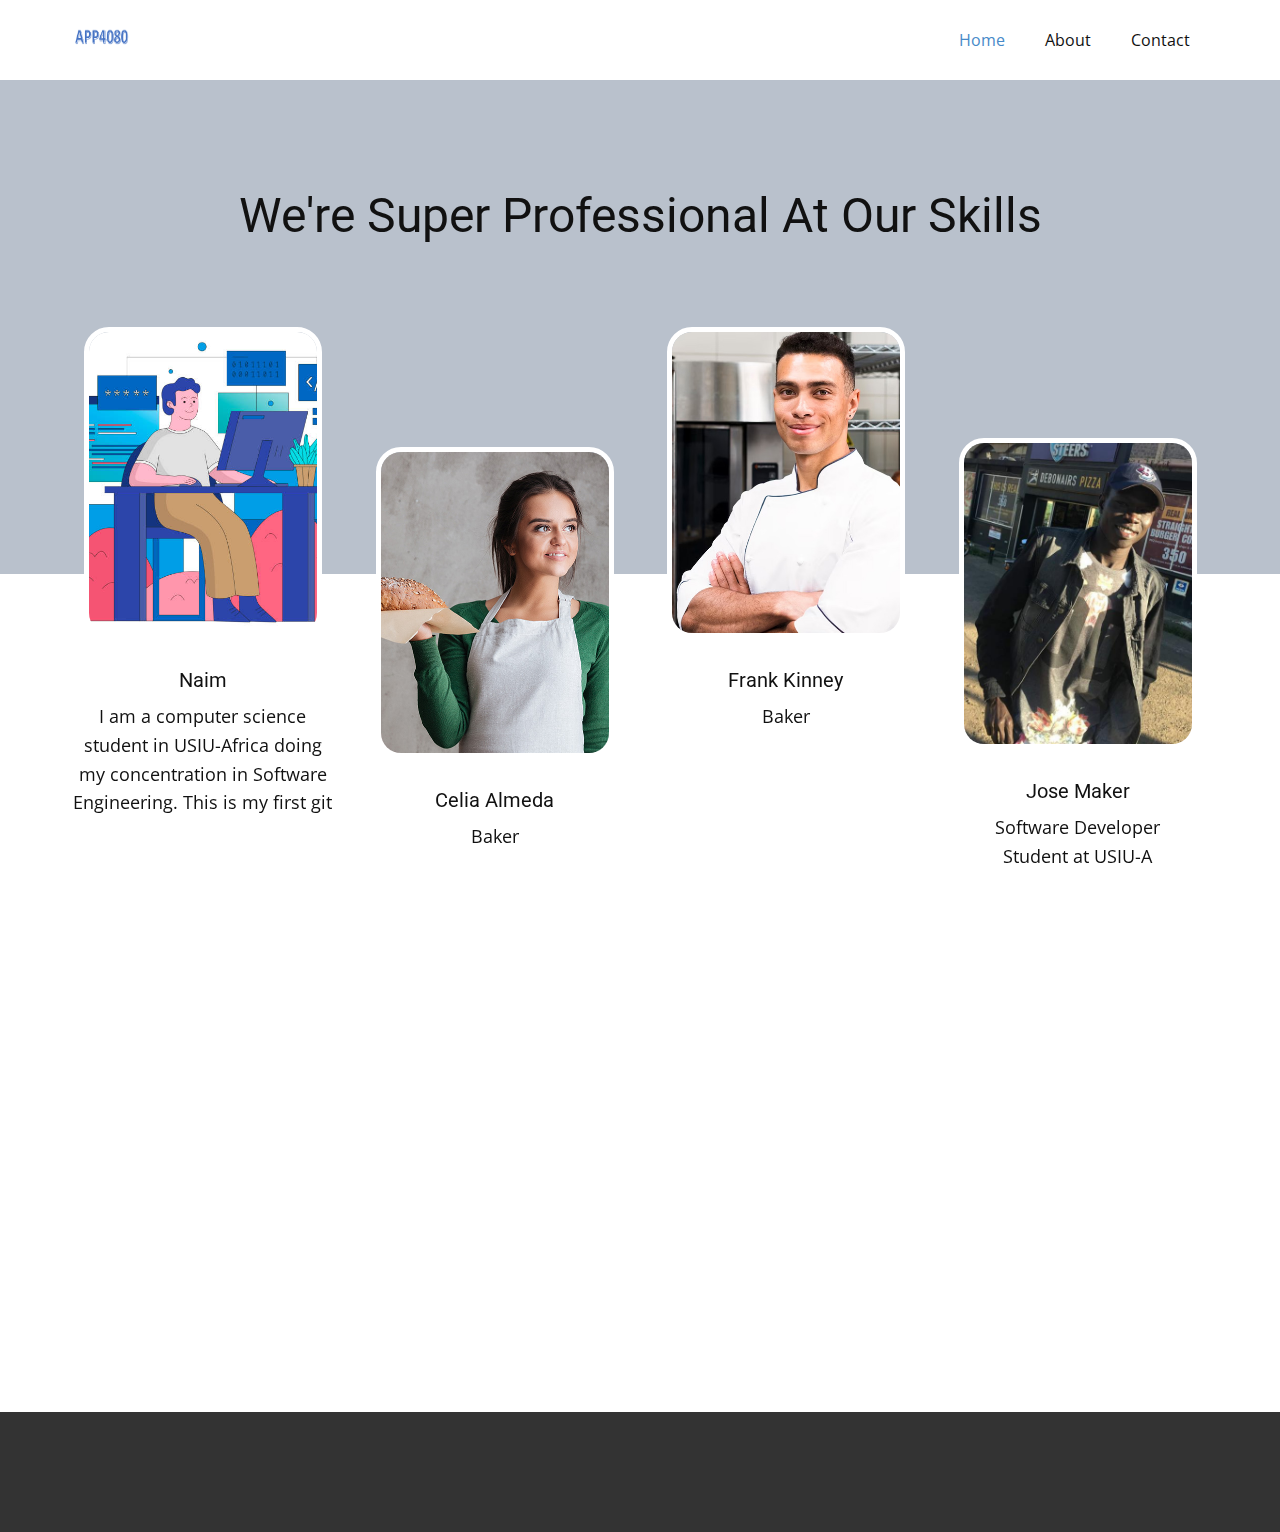
==== index.html @ c2a105d8 "Merge https://github.com/nsa1im/The_Acers" ====
<!DOCTYPE html>
<html style="font-size: 16px;" lang="en"><head>
    <meta name="viewport" content="width=device-width, initial-scale=1.0">
    <meta charset="utf-8">
    <meta name="keywords" content="​We&amp;apos;re Super Professional At Our Skills">
    <meta name="description" content="">
    <title>Home</title>
    <link rel="stylesheet" href="nicepage.css" media="screen">
<link rel="stylesheet" href="Home.css" media="screen">
    <script class="u-script" type="text/javascript" src="jquery.js" defer=""></script>
    <script class="u-script" type="text/javascript" src="nicepage.js" defer=""></script>
    <meta name="generator" content="Nicepage 5.10.10, nicepage.com">
    <link id="u-theme-google-font" rel="stylesheet" href="https://fonts.googleapis.com/css?family=Roboto:100,100i,300,300i,400,400i,500,500i,700,700i,900,900i|Open+Sans:300,300i,400,400i,500,500i,600,600i,700,700i,800,800i">
    
    
    
    <script type="application/ld+json">{
		"@context": "http://schema.org",
		"@type": "Organization",
		"name": "",
		"logo": "images/LOGO.png"
}</script>
    <meta name="theme-color" content="#478ac9">
    <meta property="og:title" content="Home">
    <meta property="og:type" content="website">
  <meta data-intl-tel-input-cdn-path="intlTelInput/"></head>
  <body data-home-page="Home.html" data-home-page-title="Home" class="u-body u-xl-mode" data-lang="en"><header class="u-clearfix u-header u-header" id="sec-7a18"><div class="u-clearfix u-sheet u-valign-middle u-sheet-1">
        <a href="https://nicepage.com" class="u-image u-logo u-image-1">
          <img src="images/LOGO.png" class="u-logo-image u-logo-image-1">
        </a>
        <nav class="u-menu u-menu-dropdown u-offcanvas u-menu-1">
          <div class="menu-collapse" style="font-size: 1rem; letter-spacing: 0px;">
            <a class="u-button-style u-custom-left-right-menu-spacing u-custom-padding-bottom u-custom-top-bottom-menu-spacing u-nav-link u-text-active-palette-1-base u-text-hover-palette-2-base" href="#">
              <svg class="u-svg-link" viewBox="0 0 24 24"><use xmlns:xlink="http://www.w3.org/1999/xlink" xlink:href="#menu-hamburger"></use></svg>
              <svg class="u-svg-content" version="1.1" id="menu-hamburger" viewBox="0 0 16 16" x="0px" y="0px" xmlns:xlink="http://www.w3.org/1999/xlink" xmlns="http://www.w3.org/2000/svg"><g><rect y="1" width="16" height="2"></rect><rect y="7" width="16" height="2"></rect><rect y="13" width="16" height="2"></rect>
</g></svg>
            </a>
          </div>
          <div class="u-nav-container">
            <ul class="u-nav u-unstyled u-nav-1"><li class="u-nav-item"><a class="u-button-style u-nav-link u-text-active-palette-1-base u-text-hover-palette-2-base" href="Home.html" style="padding: 10px 20px;">Home</a>
</li><li class="u-nav-item"><a class="u-button-style u-nav-link u-text-active-palette-1-base u-text-hover-palette-2-base" href="About.html" style="padding: 10px 20px;">About</a>
</li><li class="u-nav-item"><a class="u-button-style u-nav-link u-text-active-palette-1-base u-text-hover-palette-2-base" href="Contact.html" style="padding: 10px 20px;">Contact</a>
</li></ul>
          </div>
          <div class="u-nav-container-collapse">
            <div class="u-black u-container-style u-inner-container-layout u-opacity u-opacity-95 u-sidenav">
              <div class="u-inner-container-layout u-sidenav-overflow">
                <div class="u-menu-close"></div>
                <ul class="u-align-center u-nav u-popupmenu-items u-unstyled u-nav-2"><li class="u-nav-item"><a class="u-button-style u-nav-link" href="index.html">Home</a>
</li><li class="u-nav-item"><a class="u-button-style u-nav-link" href="index.html">About</a>
</li><li class="u-nav-item"><a class="u-button-style u-nav-link" href="index.html">Contact</a>
</li></ul>
              </div>
            </div>
            <div class="u-black u-menu-overlay u-opacity u-opacity-70"></div>
          </div>
        </nav>
      </div></header>
    <section class="u-clearfix u-container-align-center u-valign-middle-md u-white u-section-1" id="carousel_7671">
      <div class="u-container-align-center u-container-style u-expanded-width-lg u-expanded-width-md u-expanded-width-xl u-group u-palette-5-base u-shape-rectangle u-group-1" data-animation-name="customAnimationIn" data-animation-duration="1500" data-animation-delay="250">
        <div class="u-container-layout u-valign-top u-container-layout-1">
          <h2 class="u-align-center u-text u-text-default u-text-1" data-animation-name="customAnimationIn" data-animation-duration="1500"> We're Super Professional At Our Skills</h2>
        </div>
      </div>
      <div class="u-clearfix u-gutter-26 u-layout-custom-sm u-layout-custom-xs u-layout-wrap u-layout-wrap-1">
        <div class="u-layout">
          <div class="u-layout-row">
            <div class="u-size-15-lg u-size-15-xl u-size-30-md u-size-30-sm u-size-60-xs">
              <div class="u-layout-col">
                <div class="u-container-align-center-lg u-container-align-center-md u-container-align-center-xl u-container-align-center-xs u-container-align-center-xxl u-container-style u-layout-cell u-size-40 u-layout-cell-1" data-animation-name="customAnimationIn" data-animation-duration="1500">
                  <div class="u-container-layout u-valign-top u-container-layout-2">
                    <img class="u-border-5 u-border-white u-image u-image-round u-radius-25 u-image-1" src="images/img1.jpg" data-image-width="600" data-image-height="600">
                    <h5 class="u-align-center u-text u-text-2">Naim</h5>
                    <p class="u-align-center u-text u-text-3">I am a computer science student in USIU-Africa doing my concentration in Software Engineering. This is my first git</p>
                  </div>
                </div>
                <div class="u-container-style u-hidden-md u-hidden-sm u-hidden-xs u-layout-cell u-size-20 u-layout-cell-2">
                  <div class="u-container-layout u-container-layout-3"></div>
                </div>
              </div>
            </div>
            <div class="u-size-15-lg u-size-15-xl u-size-30-md u-size-30-sm u-size-60-xs">
              <div class="u-layout-col">
                <div class="u-container-style u-hidden-md u-hidden-sm u-hidden-xs u-layout-cell u-size-20 u-layout-cell-3">
                  <div class="u-container-layout u-container-layout-4"></div>
                </div>
                <div class="u-container-align-center-lg u-container-align-center-md u-container-align-center-xl u-container-align-center-xs u-container-style u-layout-cell u-size-40 u-layout-cell-4" data-animation-name="customAnimationIn" data-animation-duration="1500" data-animation-delay="500">
                  <div class="u-container-layout u-valign-top-lg u-valign-top-xl u-valign-top-xs u-container-layout-5">
                    <img class="u-border-5 u-border-white u-image u-image-round u-radius-25 u-image-2" src="images/q23.jpg" data-image-width="600" data-image-height="600">
                    <h5 class="u-align-center u-text u-text-4">Celia Almeda</h5>
                    <p class="u-align-center u-text u-text-5">Baker</p>
                  </div>
                </div>
              </div>
            </div>
            <div class="u-size-15-lg u-size-15-xl u-size-30-md u-size-30-sm u-size-60-xs">
              <div class="u-layout-col">
                <div class="u-container-align-center-lg u-container-align-center-md u-container-align-center-xl u-container-align-center-xs u-container-style u-layout-cell u-size-40 u-layout-cell-5" data-animation-name="customAnimationIn" data-animation-duration="1500">
                  <div class="u-container-layout u-valign-top u-container-layout-6">
                    <img class="u-border-5 u-border-white u-image u-image-round u-radius-25 u-image-3" src="images/e3w.jpg" data-image-width="600" data-image-height="600">
                    <h5 class="u-align-center u-text u-text-6"> Frank Kinney</h5>
                    <p class="u-align-center u-text u-text-7">Baker</p>
                  </div>
                </div>
                <div class="u-container-style u-hidden-md u-hidden-sm u-hidden-xs u-layout-cell u-size-20 u-layout-cell-6">
                  <div class="u-container-layout u-container-layout-7"></div>
                </div>
              </div>
            </div>
            <div class="u-size-15-lg u-size-15-xl u-size-30-md u-size-30-sm u-size-60-xs">
              <div class="u-layout-col">
                <div class="u-container-style u-hidden-md u-hidden-sm u-hidden-xs u-layout-cell u-size-20 u-layout-cell-7">
                  <div class="u-container-layout u-container-layout-8"></div>
                </div>
                <div class="u-container-align-center-lg u-container-align-center-md u-container-align-center-xl u-container-align-center-xs u-container-style u-layout-cell u-size-40 u-layout-cell-8" data-animation-name="customAnimationIn" data-animation-duration="1500" data-animation-delay="500">
                  <div class="u-container-layout u-valign-top u-container-layout-9">
                    <img class="u-border-5 u-border-white u-image u-image-round u-radius-25 u-image-4" src="images/jose.jpg" data-image-width="600" data-image-height="600">
                    <h5 class="u-align-center u-text u-text-8">Jose Maker</h5>
                    <p class="u-align-center u-text u-text-9">Software Developer <br> Student at USIU-A </p>
                  </div>
                </div>
              </div>
            </div>
          </div>
        </div>
      </div>
    </section>
    <section class="u-clearfix u-section-2" id="sec-2057">
      <div class="u-clearfix u-sheet u-sheet-1"></div>
    </section>
    
    
    <footer class="u-align-center u-clearfix u-footer u-grey-80 u-footer" id="sec-f578"><div class="u-clearfix u-sheet u-sheet-1">
      </div></footer>
  
</body></html>
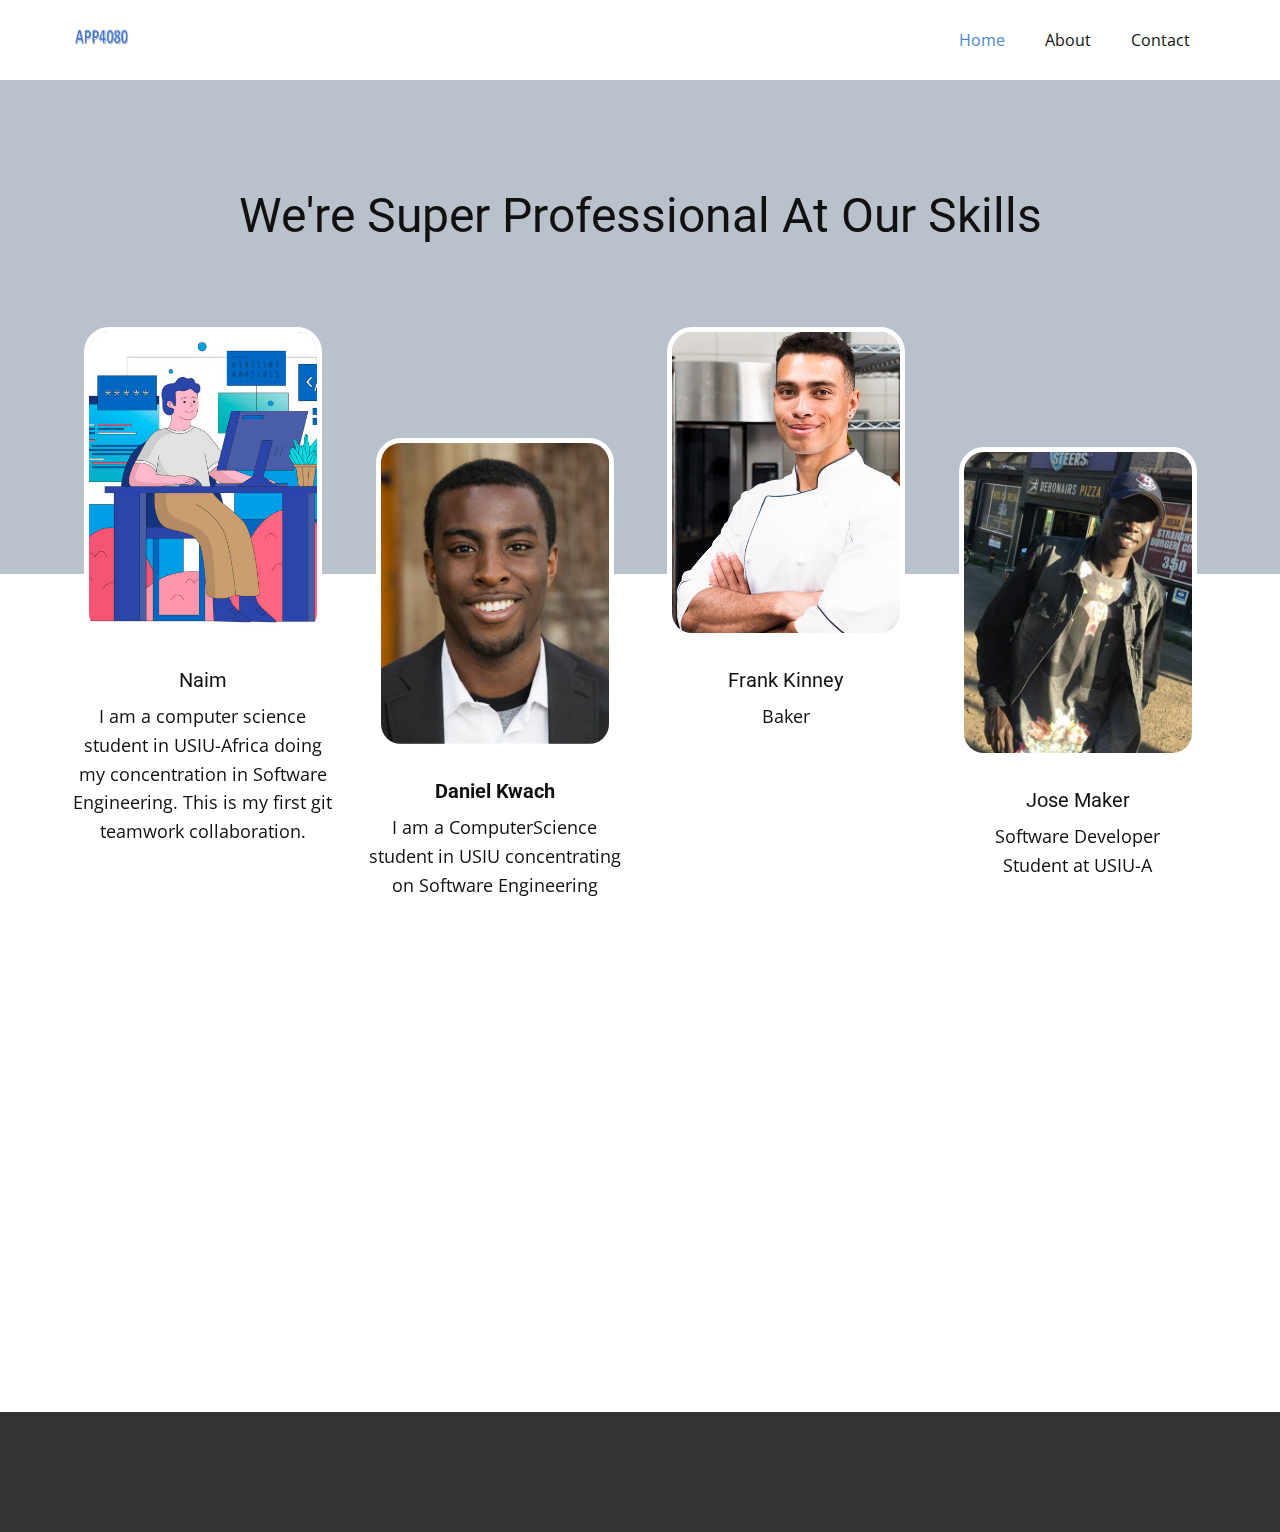
==== commit 69d31f37: "Changed details for Daniel" ====
--- a/index.html
+++ b/index.html
@@ -46,9 +46,9 @@
             <div class="u-black u-container-style u-inner-container-layout u-opacity u-opacity-95 u-sidenav">
               <div class="u-inner-container-layout u-sidenav-overflow">
                 <div class="u-menu-close"></div>
-                <ul class="u-align-center u-nav u-popupmenu-items u-unstyled u-nav-2"><li class="u-nav-item"><a class="u-button-style u-nav-link" href="index.html">Home</a>
-</li><li class="u-nav-item"><a class="u-button-style u-nav-link" href="index.html">About</a>
-</li><li class="u-nav-item"><a class="u-button-style u-nav-link" href="index.html">Contact</a>
+                <ul class="u-align-center u-nav u-popupmenu-items u-unstyled u-nav-2"><li class="u-nav-item"><a class="u-button-style u-nav-link" href="Home.html">Home</a>
+</li><li class="u-nav-item"><a class="u-button-style u-nav-link" href="About.html">About</a>
+</li><li class="u-nav-item"><a class="u-button-style u-nav-link" href="Contact.html">Contact</a>
 </li></ul>
               </div>
             </div>
@@ -71,7 +71,7 @@
                   <div class="u-container-layout u-valign-top u-container-layout-2">
                     <img class="u-border-5 u-border-white u-image u-image-round u-radius-25 u-image-1" src="images/img1.jpg" data-image-width="600" data-image-height="600">
                     <h5 class="u-align-center u-text u-text-2">Naim</h5>
-                    <p class="u-align-center u-text u-text-3">I am a computer science student in USIU-Africa doing my concentration in Software Engineering. This is my first git</p>
+                    <p class="u-align-center u-text u-text-3">I am a computer science student in USIU-Africa doing my concentration in Software Engineering. This is my first git teamwork collaboration.</p>
                   </div>
                 </div>
                 <div class="u-container-style u-hidden-md u-hidden-sm u-hidden-xs u-layout-cell u-size-20 u-layout-cell-2">
@@ -86,9 +86,9 @@
                 </div>
                 <div class="u-container-align-center-lg u-container-align-center-md u-container-align-center-xl u-container-align-center-xs u-container-style u-layout-cell u-size-40 u-layout-cell-4" data-animation-name="customAnimationIn" data-animation-duration="1500" data-animation-delay="500">
                   <div class="u-container-layout u-valign-top-lg u-valign-top-xl u-valign-top-xs u-container-layout-5">
-                    <img class="u-border-5 u-border-white u-image u-image-round u-radius-25 u-image-2" src="images/q23.jpg" data-image-width="600" data-image-height="600">
-                    <h5 class="u-align-center u-text u-text-4">Celia Almeda</h5>
-                    <p class="u-align-center u-text u-text-5">Baker</p>
+                    <img class="u-border-5 u-border-white u-image u-image-round u-radius-25 u-image-2" src="images/profileImage.jpg" data-image-width="600" data-image-height="600">
+                    <h5 class="u-align-center u-text u-text-4"><strong> Daniel Kwach</strong></h5>
+                    <p class="u-align-center u-text u-text-5">I am a ComputerScience student in USIU concentrating on Software Engineering </p>
                   </div>
                 </div>
               </div>
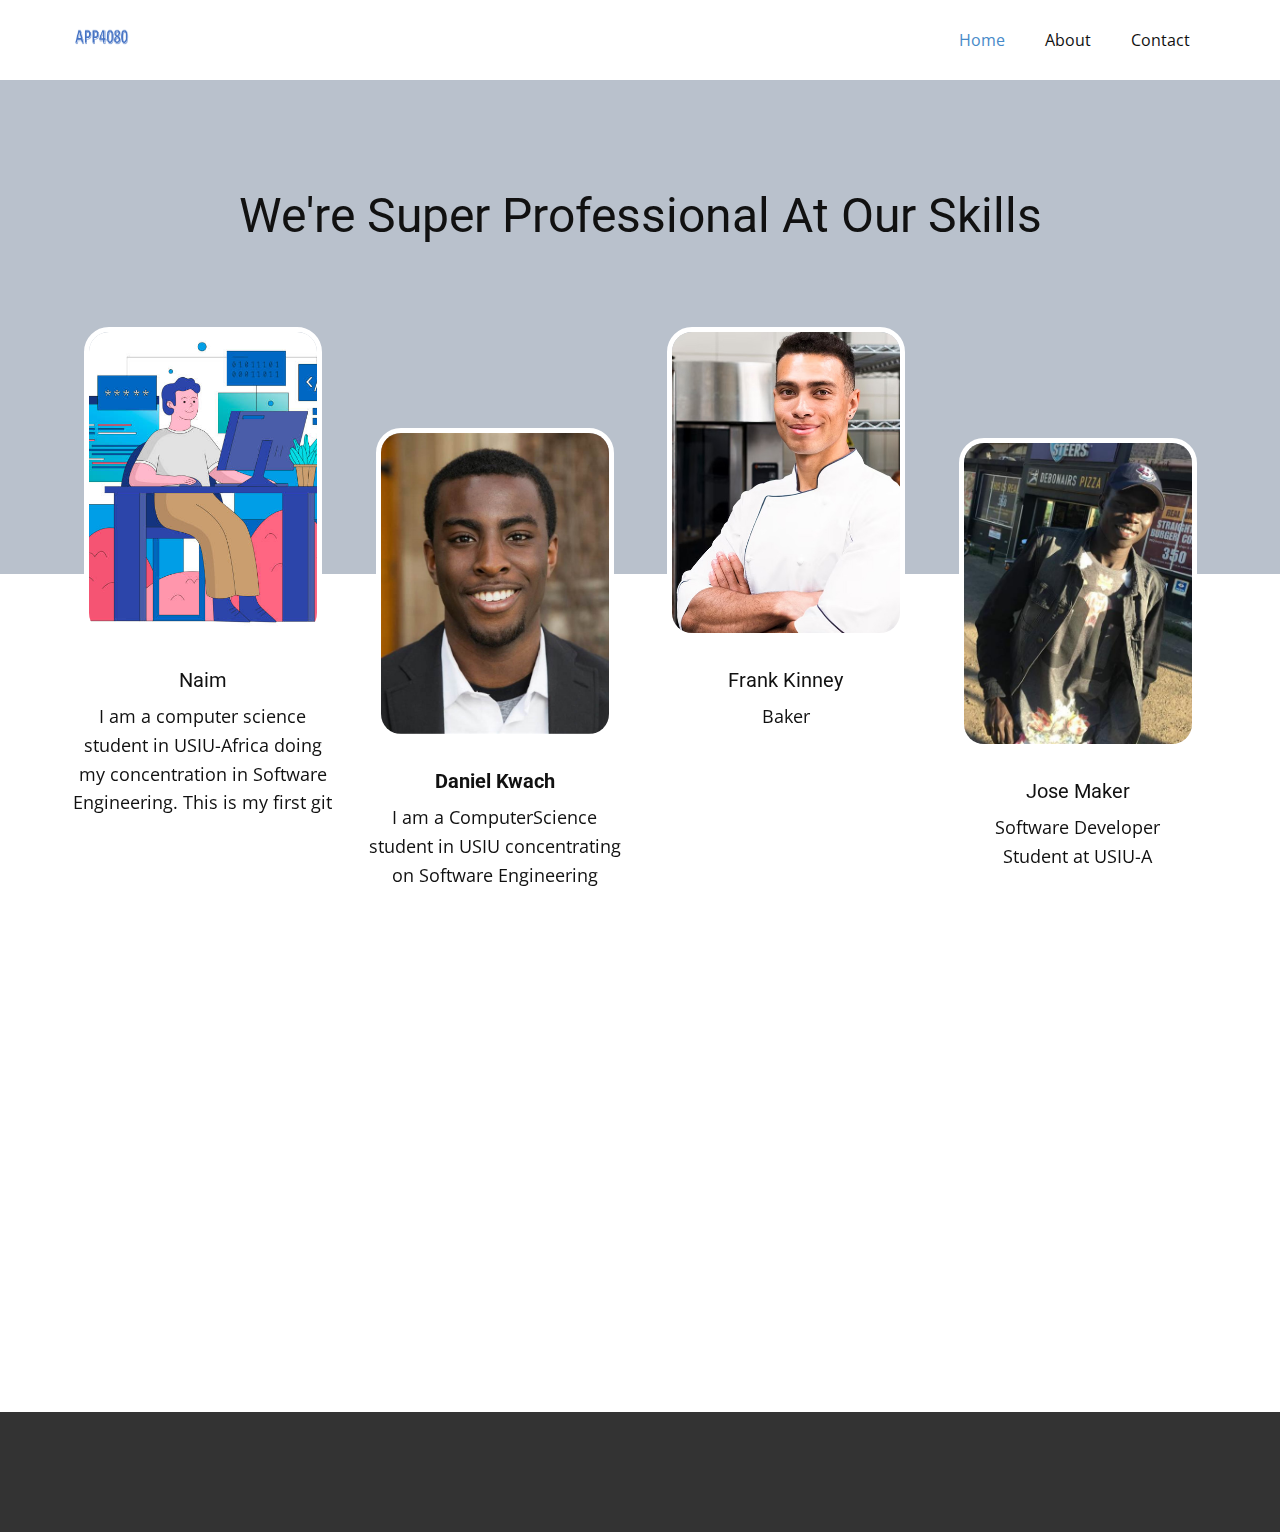
==== commit 0b3183a8: "Merge branch 'main' of https://github.com/nsa1im/The_Acers" ====
--- a/index.html
+++ b/index.html
@@ -46,9 +46,9 @@
             <div class="u-black u-container-style u-inner-container-layout u-opacity u-opacity-95 u-sidenav">
               <div class="u-inner-container-layout u-sidenav-overflow">
                 <div class="u-menu-close"></div>
-                <ul class="u-align-center u-nav u-popupmenu-items u-unstyled u-nav-2"><li class="u-nav-item"><a class="u-button-style u-nav-link" href="Home.html">Home</a>
-</li><li class="u-nav-item"><a class="u-button-style u-nav-link" href="About.html">About</a>
-</li><li class="u-nav-item"><a class="u-button-style u-nav-link" href="Contact.html">Contact</a>
+                <ul class="u-align-center u-nav u-popupmenu-items u-unstyled u-nav-2"><li class="u-nav-item"><a class="u-button-style u-nav-link" href="index.html">Home</a>
+</li><li class="u-nav-item"><a class="u-button-style u-nav-link" href="index.html">About</a>
+</li><li class="u-nav-item"><a class="u-button-style u-nav-link" href="index.html">Contact</a>
 </li></ul>
               </div>
             </div>
@@ -71,7 +71,7 @@
                   <div class="u-container-layout u-valign-top u-container-layout-2">
                     <img class="u-border-5 u-border-white u-image u-image-round u-radius-25 u-image-1" src="images/img1.jpg" data-image-width="600" data-image-height="600">
                     <h5 class="u-align-center u-text u-text-2">Naim</h5>
-                    <p class="u-align-center u-text u-text-3">I am a computer science student in USIU-Africa doing my concentration in Software Engineering. This is my first git teamwork collaboration.</p>
+                    <p class="u-align-center u-text u-text-3">I am a computer science student in USIU-Africa doing my concentration in Software Engineering. This is my first git</p>
                   </div>
                 </div>
                 <div class="u-container-style u-hidden-md u-hidden-sm u-hidden-xs u-layout-cell u-size-20 u-layout-cell-2">
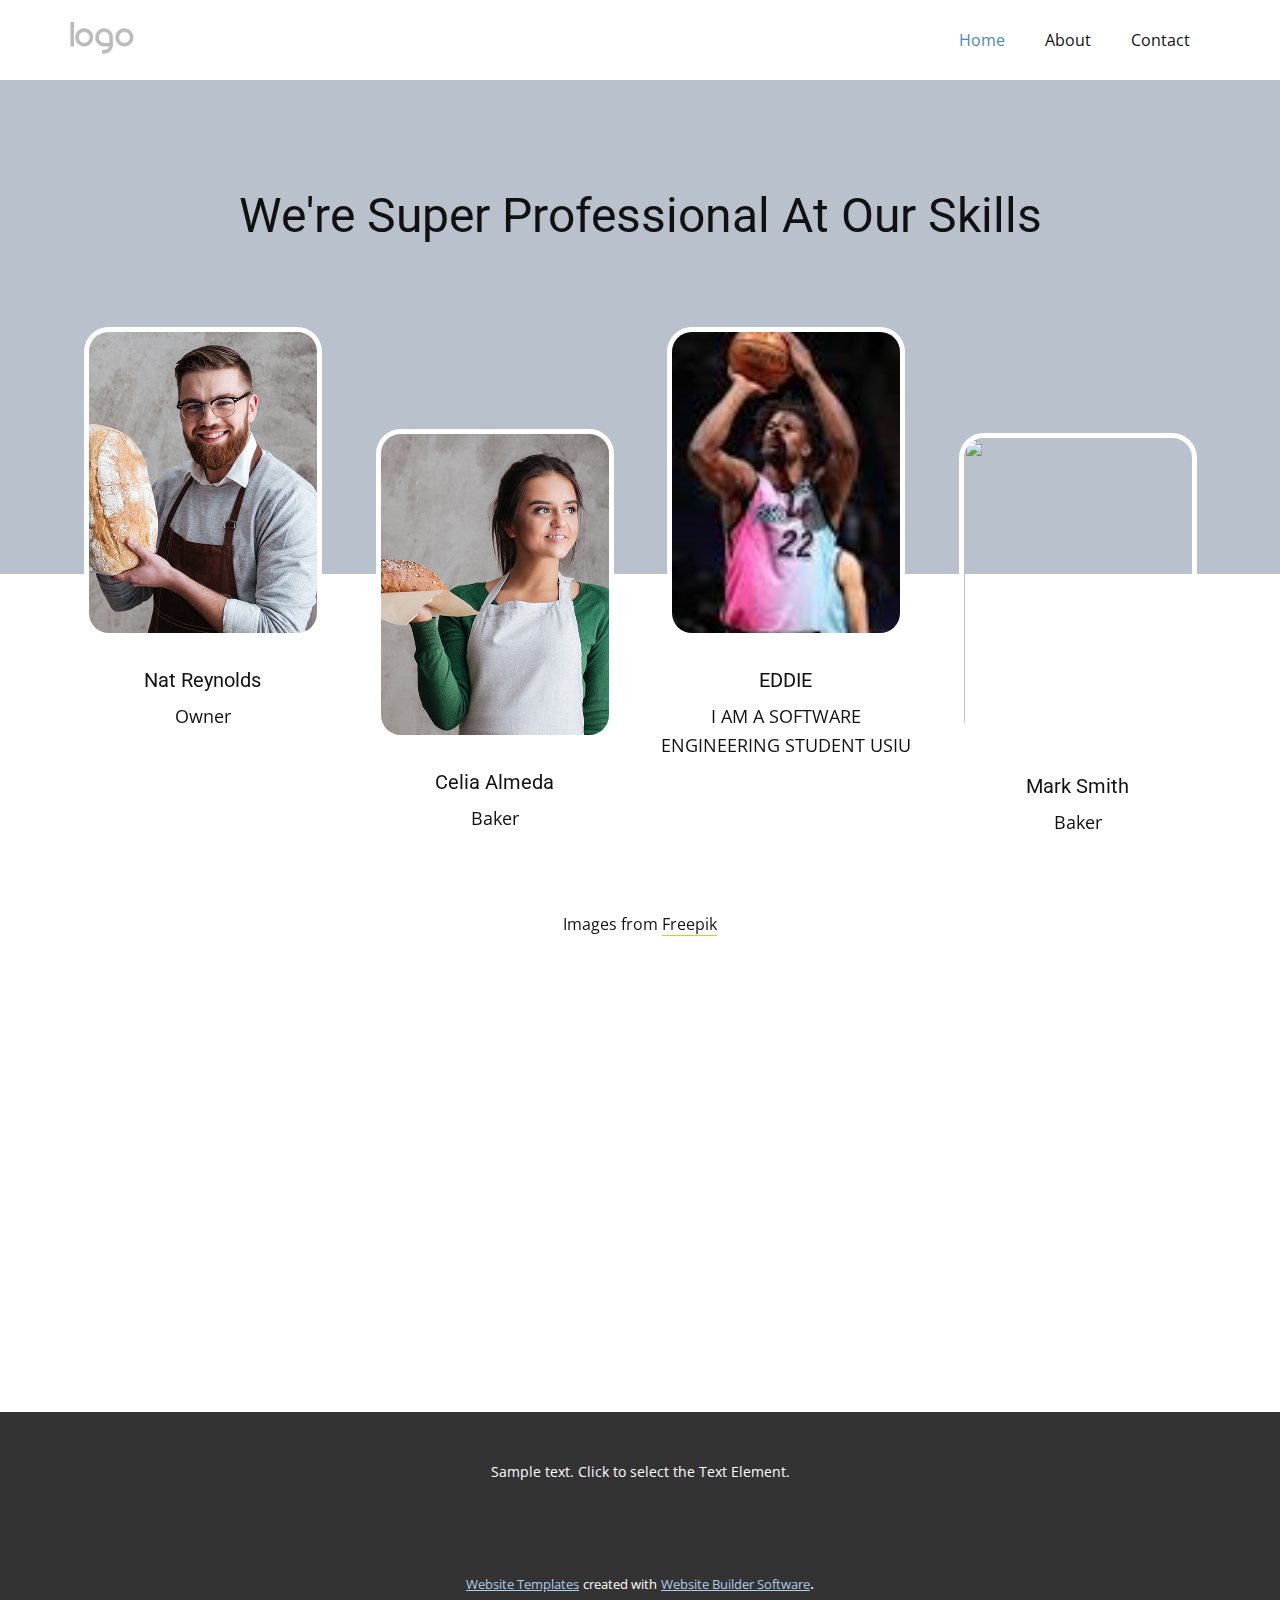
==== commit 63785c2e: "Kassim changes" ====
--- a/index.html
+++ b/index.html
@@ -18,7 +18,7 @@
 		"@context": "http://schema.org",
 		"@type": "Organization",
 		"name": "",
-		"logo": "images/LOGO.png"
+		"logo": "images/default-logo.png"
 }</script>
     <meta name="theme-color" content="#478ac9">
     <meta property="og:title" content="Home">
@@ -26,7 +26,7 @@
   <meta data-intl-tel-input-cdn-path="intlTelInput/"></head>
   <body data-home-page="Home.html" data-home-page-title="Home" class="u-body u-xl-mode" data-lang="en"><header class="u-clearfix u-header u-header" id="sec-7a18"><div class="u-clearfix u-sheet u-valign-middle u-sheet-1">
         <a href="https://nicepage.com" class="u-image u-logo u-image-1">
-          <img src="images/LOGO.png" class="u-logo-image u-logo-image-1">
+          <img src="images/default-logo.png" class="u-logo-image u-logo-image-1">
         </a>
         <nav class="u-menu u-menu-dropdown u-offcanvas u-menu-1">
           <div class="menu-collapse" style="font-size: 1rem; letter-spacing: 0px;">
@@ -46,9 +46,9 @@
             <div class="u-black u-container-style u-inner-container-layout u-opacity u-opacity-95 u-sidenav">
               <div class="u-inner-container-layout u-sidenav-overflow">
                 <div class="u-menu-close"></div>
-                <ul class="u-align-center u-nav u-popupmenu-items u-unstyled u-nav-2"><li class="u-nav-item"><a class="u-button-style u-nav-link" href="index.html">Home</a>
-</li><li class="u-nav-item"><a class="u-button-style u-nav-link" href="index.html">About</a>
-</li><li class="u-nav-item"><a class="u-button-style u-nav-link" href="index.html">Contact</a>
+                <ul class="u-align-center u-nav u-popupmenu-items u-unstyled u-nav-2"><li class="u-nav-item"><a class="u-button-style u-nav-link" href="Home.html">Home</a>
+</li><li class="u-nav-item"><a class="u-button-style u-nav-link" href="About.html">About</a>
+</li><li class="u-nav-item"><a class="u-button-style u-nav-link" href="Contact.html">Contact</a>
 </li></ul>
               </div>
             </div>
@@ -69,9 +69,9 @@
               <div class="u-layout-col">
                 <div class="u-container-align-center-lg u-container-align-center-md u-container-align-center-xl u-container-align-center-xs u-container-align-center-xxl u-container-style u-layout-cell u-size-40 u-layout-cell-1" data-animation-name="customAnimationIn" data-animation-duration="1500">
                   <div class="u-container-layout u-valign-top u-container-layout-2">
-                    <img class="u-border-5 u-border-white u-image u-image-round u-radius-25 u-image-1" src="images/img1.jpg" data-image-width="600" data-image-height="600">
-                    <h5 class="u-align-center u-text u-text-2">Naim</h5>
-                    <p class="u-align-center u-text u-text-3">I am a computer science student in USIU-Africa doing my concentration in Software Engineering. This is my first git</p>
+                    <img class="u-border-5 u-border-white u-image u-image-round u-radius-25 u-image-1" src="images/343.jpg" data-image-width="600" data-image-height="600">
+                    <h5 class="u-align-center u-text u-text-2">Nat Reynolds</h5>
+                    <p class="u-align-center u-text u-text-3">Owner</p>
                   </div>
                 </div>
                 <div class="u-container-style u-hidden-md u-hidden-sm u-hidden-xs u-layout-cell u-size-20 u-layout-cell-2">
@@ -86,9 +86,9 @@
                 </div>
                 <div class="u-container-align-center-lg u-container-align-center-md u-container-align-center-xl u-container-align-center-xs u-container-style u-layout-cell u-size-40 u-layout-cell-4" data-animation-name="customAnimationIn" data-animation-duration="1500" data-animation-delay="500">
                   <div class="u-container-layout u-valign-top-lg u-valign-top-xl u-valign-top-xs u-container-layout-5">
-                    <img class="u-border-5 u-border-white u-image u-image-round u-radius-25 u-image-2" src="images/profileImage.jpg" data-image-width="600" data-image-height="600">
-                    <h5 class="u-align-center u-text u-text-4"><strong> Daniel Kwach</strong></h5>
-                    <p class="u-align-center u-text u-text-5">I am a ComputerScience student in USIU concentrating on Software Engineering </p>
+                    <img class="u-border-5 u-border-white u-image u-image-round u-radius-25 u-image-2" src="images/q23.jpg" data-image-width="600" data-image-height="600">
+                    <h5 class="u-align-center u-text u-text-4">Celia Almeda</h5>
+                    <p class="u-align-center u-text u-text-5">Baker</p>
                   </div>
                 </div>
               </div>
@@ -97,9 +97,9 @@
               <div class="u-layout-col">
                 <div class="u-container-align-center-lg u-container-align-center-md u-container-align-center-xl u-container-align-center-xs u-container-style u-layout-cell u-size-40 u-layout-cell-5" data-animation-name="customAnimationIn" data-animation-duration="1500">
                   <div class="u-container-layout u-valign-top u-container-layout-6">
-                    <img class="u-border-5 u-border-white u-image u-image-round u-radius-25 u-image-3" src="images/e3w.jpg" data-image-width="600" data-image-height="600">
-                    <h5 class="u-align-center u-text u-text-6"> Frank Kinney</h5>
-                    <p class="u-align-center u-text u-text-7">Baker</p>
+                    <img class="u-border-5 u-border-white u-image u-image-round u-radius-25 u-image-3" src="images\kda.jpg" data-image-width="600" data-image-height="600">
+                    <h5 class="u-align-center u-text u-text-6"> EDDIE </h5>
+                    <p class="u-align-center u-text u-text-7">I AM A SOFTWARE ENGINEERING STUDENT USIU</p>
                   </div>
                 </div>
                 <div class="u-container-style u-hidden-md u-hidden-sm u-hidden-xs u-layout-cell u-size-20 u-layout-cell-6">
@@ -114,9 +114,9 @@
                 </div>
                 <div class="u-container-align-center-lg u-container-align-center-md u-container-align-center-xl u-container-align-center-xs u-container-style u-layout-cell u-size-40 u-layout-cell-8" data-animation-name="customAnimationIn" data-animation-duration="1500" data-animation-delay="500">
                   <div class="u-container-layout u-valign-top u-container-layout-9">
-                    <img class="u-border-5 u-border-white u-image u-image-round u-radius-25 u-image-4" src="images/jose.jpg" data-image-width="600" data-image-height="600">
-                    <h5 class="u-align-center u-text u-text-8">Jose Maker</h5>
-                    <p class="u-align-center u-text u-text-9">Software Developer <br> Student at USIU-A </p>
+                    <img class="u-border-5 u-border-white u-image u-image-round u-radius-25 u-image-4" src="images/11.jpg" data-image-width="600" data-image-height="600">
+                    <h5 class="u-align-center u-text u-text-8">Mark Smith</h5>
+                    <p class="u-align-center u-text u-text-9">Baker</p>
                   </div>
                 </div>
               </div>
@@ -124,6 +124,8 @@
           </div>
         </div>
       </div>
+      <p class="u-align-center u-text u-text-body-color u-text-10" data-animation-name="customAnimationIn" data-animation-duration="1500" data-animation-delay="500">Images from <a href="https://www.freepik.com/" class="u-border-1 u-border-active-black u-border-hover-black u-border-no-left u-border-no-right u-border-no-top u-border-palette-3-base u-btn u-button-link u-button-style u-none u-text-body-color u-btn-1">Freepik</a>
+      </p>
     </section>
     <section class="u-clearfix u-section-2" id="sec-2057">
       <div class="u-clearfix u-sheet u-sheet-1"></div>
@@ -131,6 +133,18 @@
     
     
     <footer class="u-align-center u-clearfix u-footer u-grey-80 u-footer" id="sec-f578"><div class="u-clearfix u-sheet u-sheet-1">
+        <p class="u-small-text u-text u-text-variant u-text-1">Sample text. Click to select the Text Element.</p>
       </div></footer>
+    <section class="u-backlink u-clearfix u-grey-80">
+      <a class="u-link" href="https://nicepage.com/website-templates" target="_blank">
+        <span>Website Templates</span>
+      </a>
+      <p class="u-text">
+        <span>created with</span>
+      </p>
+      <a class="u-link" href="" target="_blank">
+        <span>Website Builder Software</span>
+      </a>. 
+    </section>
   
 </body></html>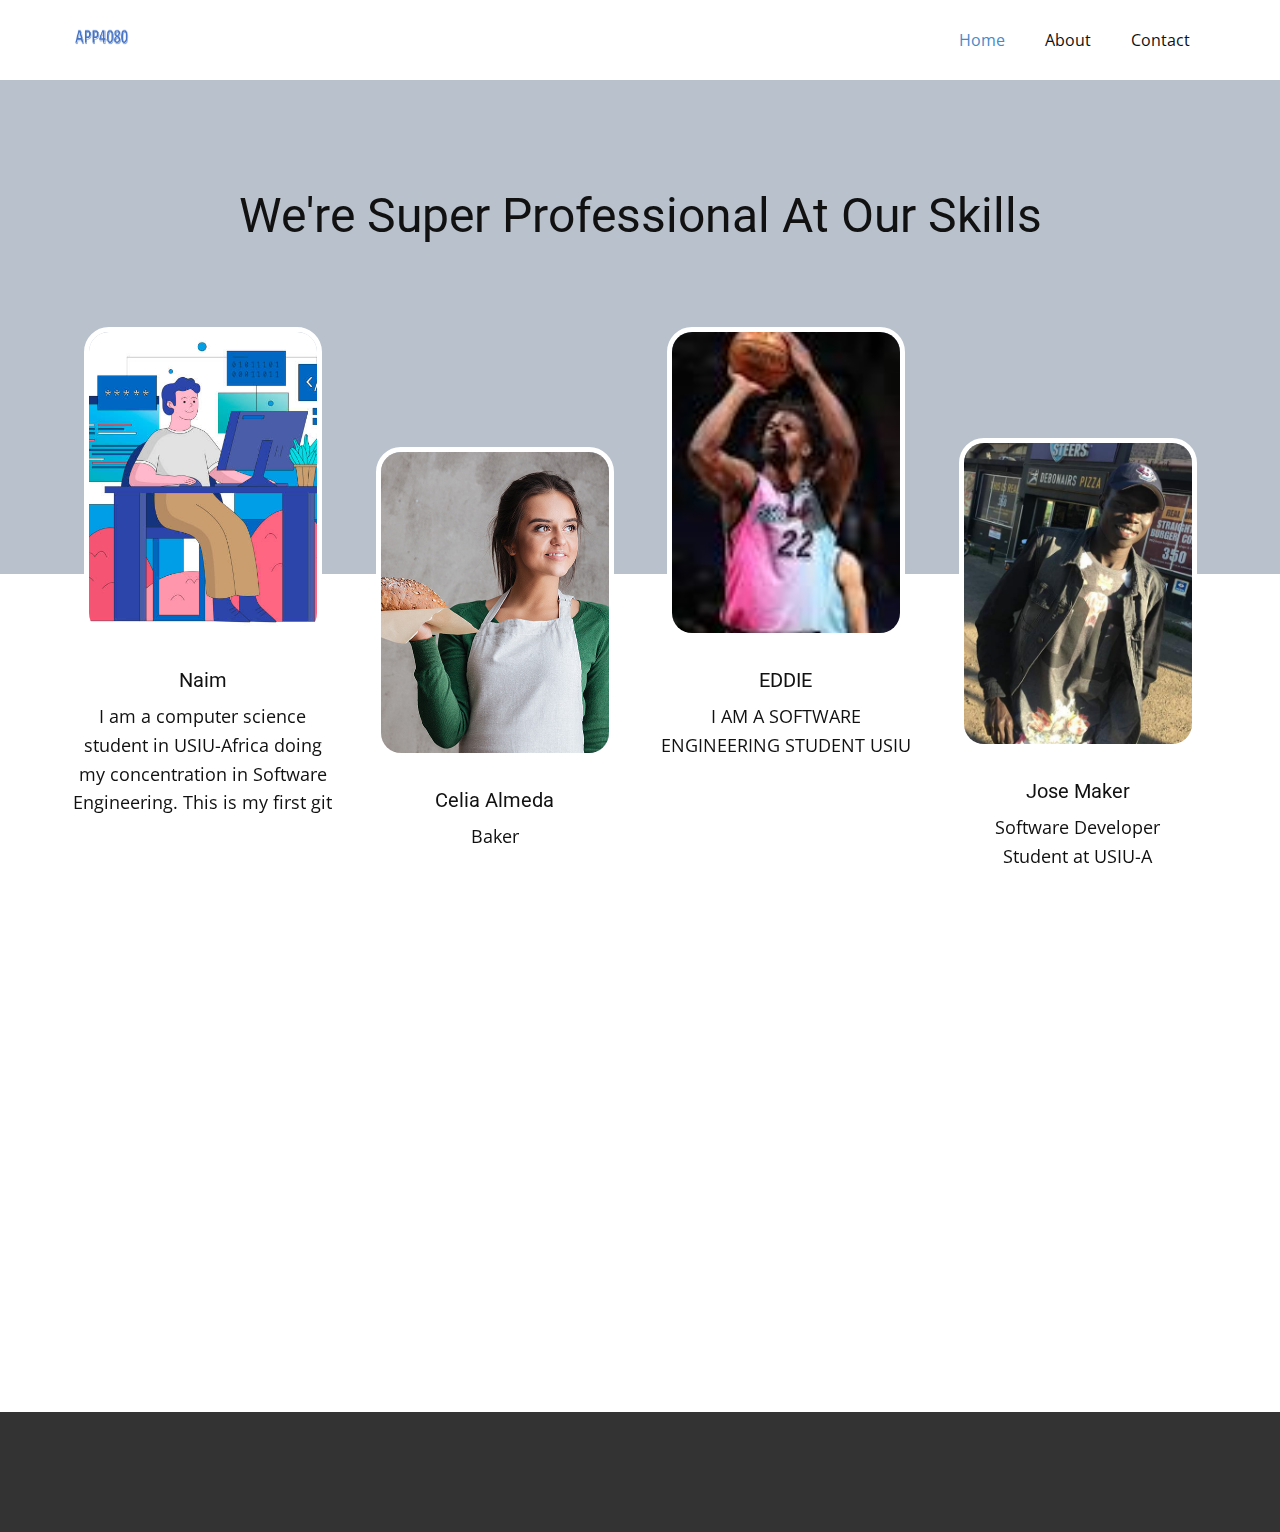
==== commit 6ea71108: "Merge https://github.com/nsa1im/The_Acers" ====
--- a/index.html
+++ b/index.html
@@ -18,7 +18,7 @@
 		"@context": "http://schema.org",
 		"@type": "Organization",
 		"name": "",
-		"logo": "images/default-logo.png"
+		"logo": "images/LOGO.png"
 }</script>
     <meta name="theme-color" content="#478ac9">
     <meta property="og:title" content="Home">
@@ -26,7 +26,7 @@
   <meta data-intl-tel-input-cdn-path="intlTelInput/"></head>
   <body data-home-page="Home.html" data-home-page-title="Home" class="u-body u-xl-mode" data-lang="en"><header class="u-clearfix u-header u-header" id="sec-7a18"><div class="u-clearfix u-sheet u-valign-middle u-sheet-1">
         <a href="https://nicepage.com" class="u-image u-logo u-image-1">
-          <img src="images/default-logo.png" class="u-logo-image u-logo-image-1">
+          <img src="images/LOGO.png" class="u-logo-image u-logo-image-1">
         </a>
         <nav class="u-menu u-menu-dropdown u-offcanvas u-menu-1">
           <div class="menu-collapse" style="font-size: 1rem; letter-spacing: 0px;">
@@ -46,9 +46,9 @@
             <div class="u-black u-container-style u-inner-container-layout u-opacity u-opacity-95 u-sidenav">
               <div class="u-inner-container-layout u-sidenav-overflow">
                 <div class="u-menu-close"></div>
-                <ul class="u-align-center u-nav u-popupmenu-items u-unstyled u-nav-2"><li class="u-nav-item"><a class="u-button-style u-nav-link" href="Home.html">Home</a>
-</li><li class="u-nav-item"><a class="u-button-style u-nav-link" href="About.html">About</a>
-</li><li class="u-nav-item"><a class="u-button-style u-nav-link" href="Contact.html">Contact</a>
+                <ul class="u-align-center u-nav u-popupmenu-items u-unstyled u-nav-2"><li class="u-nav-item"><a class="u-button-style u-nav-link" href="index.html">Home</a>
+</li><li class="u-nav-item"><a class="u-button-style u-nav-link" href="index.html">About</a>
+</li><li class="u-nav-item"><a class="u-button-style u-nav-link" href="index.html">Contact</a>
 </li></ul>
               </div>
             </div>
@@ -69,9 +69,9 @@
               <div class="u-layout-col">
                 <div class="u-container-align-center-lg u-container-align-center-md u-container-align-center-xl u-container-align-center-xs u-container-align-center-xxl u-container-style u-layout-cell u-size-40 u-layout-cell-1" data-animation-name="customAnimationIn" data-animation-duration="1500">
                   <div class="u-container-layout u-valign-top u-container-layout-2">
-                    <img class="u-border-5 u-border-white u-image u-image-round u-radius-25 u-image-1" src="images/343.jpg" data-image-width="600" data-image-height="600">
-                    <h5 class="u-align-center u-text u-text-2">Nat Reynolds</h5>
-                    <p class="u-align-center u-text u-text-3">Owner</p>
+                    <img class="u-border-5 u-border-white u-image u-image-round u-radius-25 u-image-1" src="images/img1.jpg" data-image-width="600" data-image-height="600">
+                    <h5 class="u-align-center u-text u-text-2">Naim</h5>
+                    <p class="u-align-center u-text u-text-3">I am a computer science student in USIU-Africa doing my concentration in Software Engineering. This is my first git</p>
                   </div>
                 </div>
                 <div class="u-container-style u-hidden-md u-hidden-sm u-hidden-xs u-layout-cell u-size-20 u-layout-cell-2">
@@ -114,9 +114,9 @@
                 </div>
                 <div class="u-container-align-center-lg u-container-align-center-md u-container-align-center-xl u-container-align-center-xs u-container-style u-layout-cell u-size-40 u-layout-cell-8" data-animation-name="customAnimationIn" data-animation-duration="1500" data-animation-delay="500">
                   <div class="u-container-layout u-valign-top u-container-layout-9">
-                    <img class="u-border-5 u-border-white u-image u-image-round u-radius-25 u-image-4" src="images/11.jpg" data-image-width="600" data-image-height="600">
-                    <h5 class="u-align-center u-text u-text-8">Mark Smith</h5>
-                    <p class="u-align-center u-text u-text-9">Baker</p>
+                    <img class="u-border-5 u-border-white u-image u-image-round u-radius-25 u-image-4" src="images/jose.jpg" data-image-width="600" data-image-height="600">
+                    <h5 class="u-align-center u-text u-text-8">Jose Maker</h5>
+                    <p class="u-align-center u-text u-text-9">Software Developer <br> Student at USIU-A </p>
                   </div>
                 </div>
               </div>
@@ -124,8 +124,6 @@
           </div>
         </div>
       </div>
-      <p class="u-align-center u-text u-text-body-color u-text-10" data-animation-name="customAnimationIn" data-animation-duration="1500" data-animation-delay="500">Images from <a href="https://www.freepik.com/" class="u-border-1 u-border-active-black u-border-hover-black u-border-no-left u-border-no-right u-border-no-top u-border-palette-3-base u-btn u-button-link u-button-style u-none u-text-body-color u-btn-1">Freepik</a>
-      </p>
     </section>
     <section class="u-clearfix u-section-2" id="sec-2057">
       <div class="u-clearfix u-sheet u-sheet-1"></div>
@@ -133,18 +131,6 @@
     
     
     <footer class="u-align-center u-clearfix u-footer u-grey-80 u-footer" id="sec-f578"><div class="u-clearfix u-sheet u-sheet-1">
-        <p class="u-small-text u-text u-text-variant u-text-1">Sample text. Click to select the Text Element.</p>
       </div></footer>
-    <section class="u-backlink u-clearfix u-grey-80">
-      <a class="u-link" href="https://nicepage.com/website-templates" target="_blank">
-        <span>Website Templates</span>
-      </a>
-      <p class="u-text">
-        <span>created with</span>
-      </p>
-      <a class="u-link" href="" target="_blank">
-        <span>Website Builder Software</span>
-      </a>. 
-    </section>
   
 </body></html>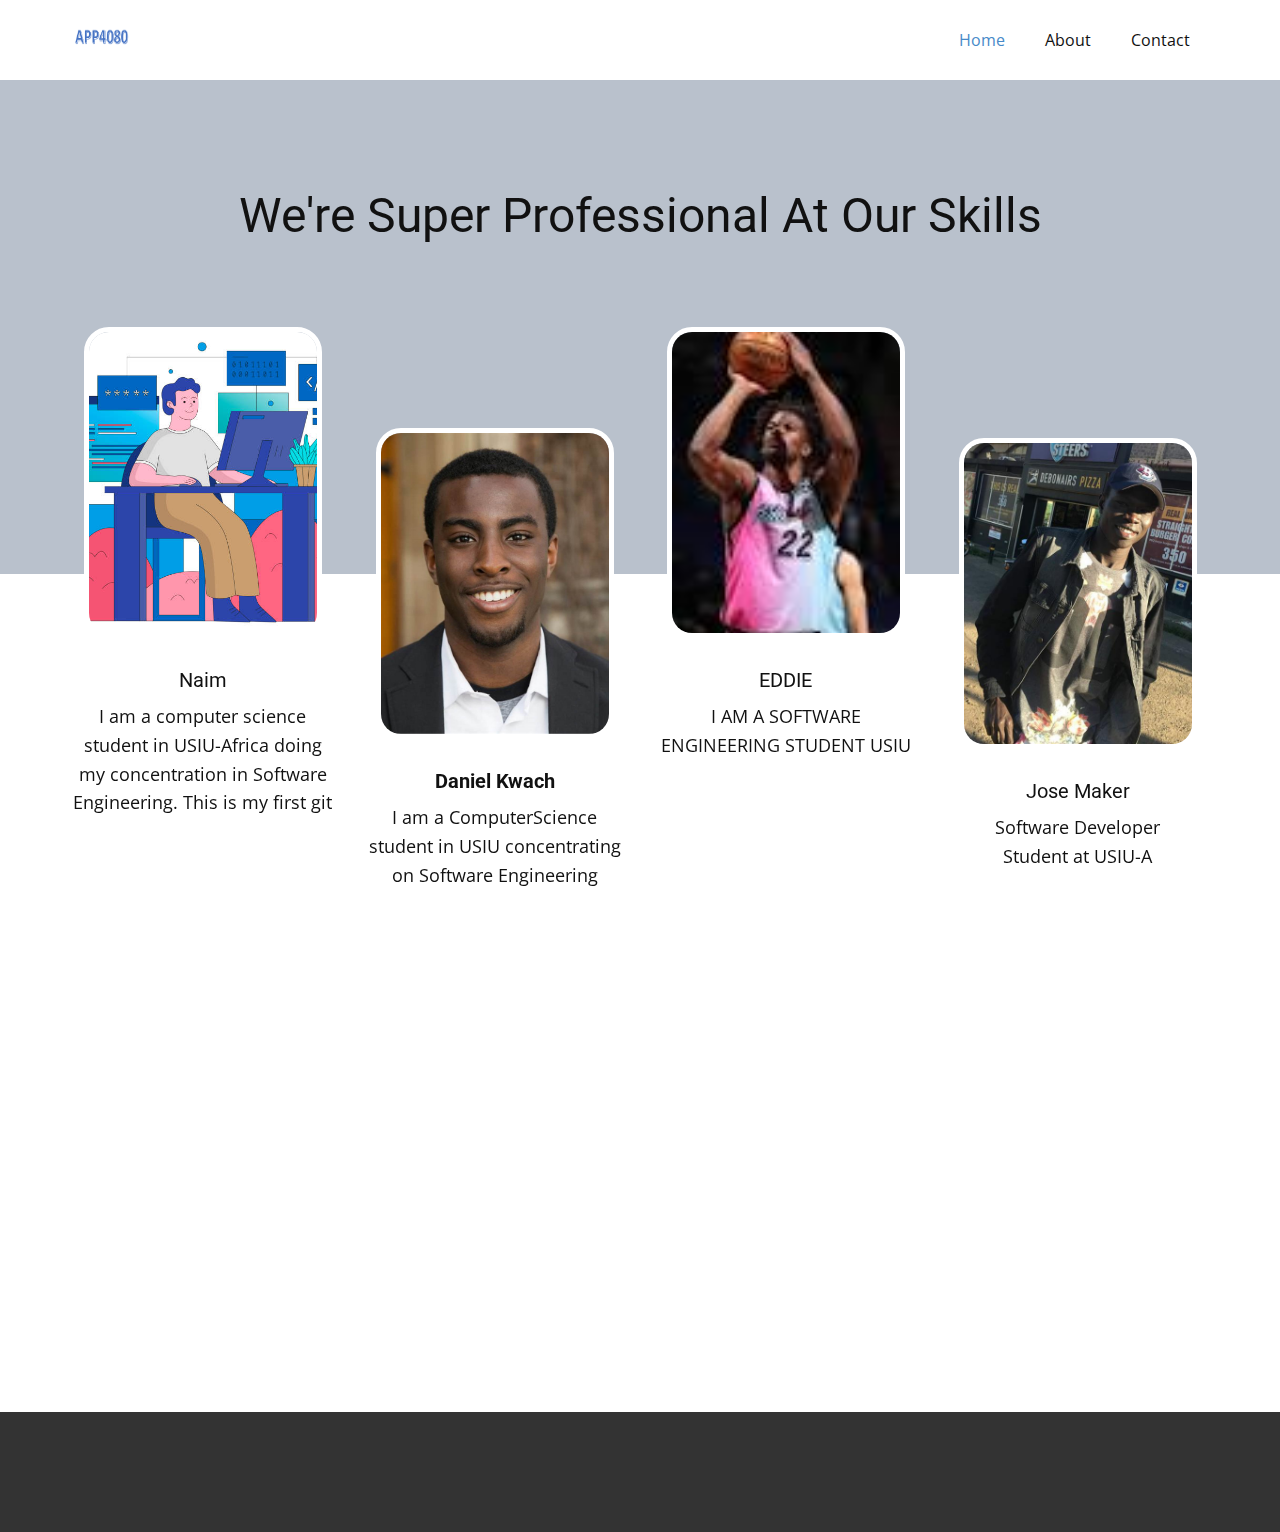
==== commit e9602f0b: "Merge branch 'main' of https://github.com/nsa1im/The_Acers" ====
--- a/index.html
+++ b/index.html
@@ -86,9 +86,9 @@
                 </div>
                 <div class="u-container-align-center-lg u-container-align-center-md u-container-align-center-xl u-container-align-center-xs u-container-style u-layout-cell u-size-40 u-layout-cell-4" data-animation-name="customAnimationIn" data-animation-duration="1500" data-animation-delay="500">
                   <div class="u-container-layout u-valign-top-lg u-valign-top-xl u-valign-top-xs u-container-layout-5">
-                    <img class="u-border-5 u-border-white u-image u-image-round u-radius-25 u-image-2" src="images/q23.jpg" data-image-width="600" data-image-height="600">
-                    <h5 class="u-align-center u-text u-text-4">Celia Almeda</h5>
-                    <p class="u-align-center u-text u-text-5">Baker</p>
+                    <img class="u-border-5 u-border-white u-image u-image-round u-radius-25 u-image-2" src="images/profileImage.jpg" data-image-width="600" data-image-height="600">
+                    <h5 class="u-align-center u-text u-text-4"><strong> Daniel Kwach</strong></h5>
+                    <p class="u-align-center u-text u-text-5">I am a ComputerScience student in USIU concentrating on Software Engineering </p>
                   </div>
                 </div>
               </div>
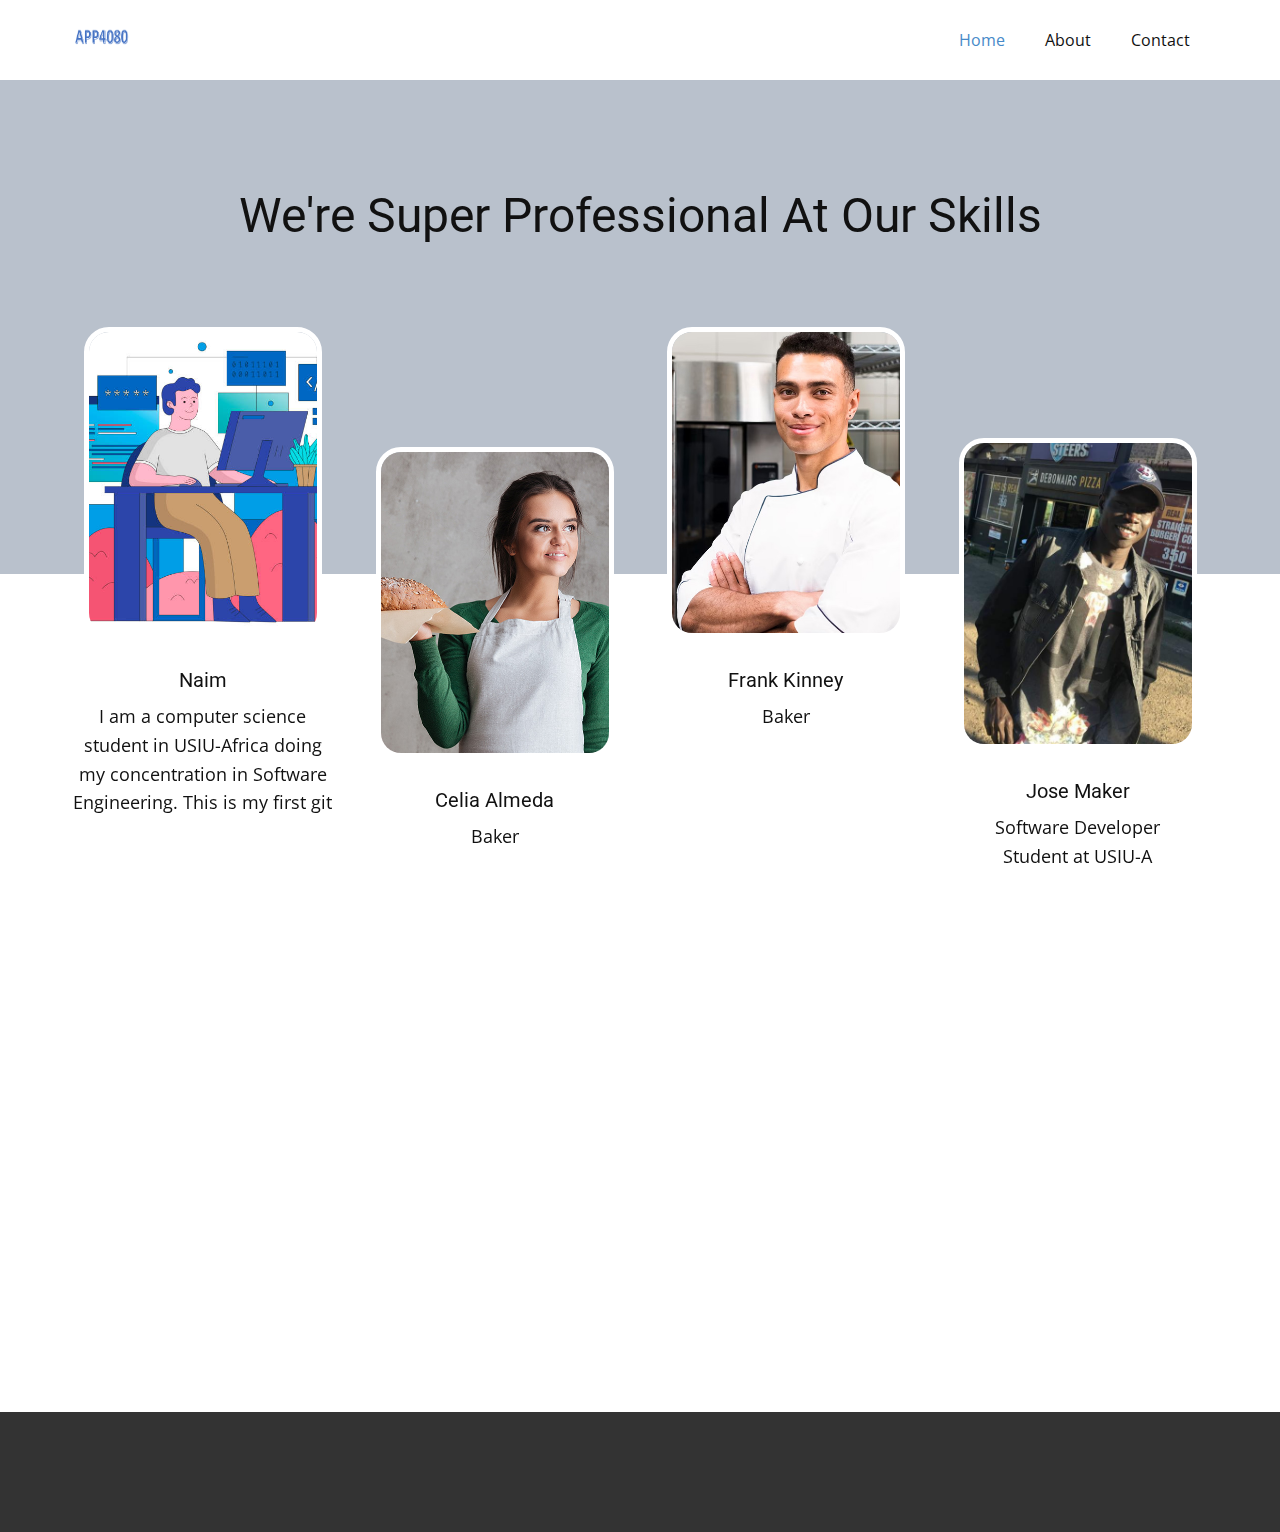
==== commit b95ea504: "Added my image and details" ====
--- a/index.html
+++ b/index.html
@@ -46,10 +46,6 @@
             <div class="u-black u-container-style u-inner-container-layout u-opacity u-opacity-95 u-sidenav">
               <div class="u-inner-container-layout u-sidenav-overflow">
                 <div class="u-menu-close"></div>
-                <ul class="u-align-center u-nav u-popupmenu-items u-unstyled u-nav-2"><li class="u-nav-item"><a class="u-button-style u-nav-link" href="index.html">Home</a>
-</li><li class="u-nav-item"><a class="u-button-style u-nav-link" href="index.html">About</a>
-</li><li class="u-nav-item"><a class="u-button-style u-nav-link" href="index.html">Contact</a>
-</li></ul>
               </div>
             </div>
             <div class="u-black u-menu-overlay u-opacity u-opacity-70"></div>
@@ -86,9 +82,9 @@
                 </div>
                 <div class="u-container-align-center-lg u-container-align-center-md u-container-align-center-xl u-container-align-center-xs u-container-style u-layout-cell u-size-40 u-layout-cell-4" data-animation-name="customAnimationIn" data-animation-duration="1500" data-animation-delay="500">
                   <div class="u-container-layout u-valign-top-lg u-valign-top-xl u-valign-top-xs u-container-layout-5">
-                    <img class="u-border-5 u-border-white u-image u-image-round u-radius-25 u-image-2" src="images/profileImage.jpg" data-image-width="600" data-image-height="600">
-                    <h5 class="u-align-center u-text u-text-4"><strong> Daniel Kwach</strong></h5>
-                    <p class="u-align-center u-text u-text-5">I am a ComputerScience student in USIU concentrating on Software Engineering </p>
+                    <img class="u-border-5 u-border-white u-image u-image-round u-radius-25 u-image-2" src="images/q23.jpg" data-image-width="600" data-image-height="600">
+                    <h5 class="u-align-center u-text u-text-4">Celia Almeda</h5>
+                    <p class="u-align-center u-text u-text-5">Baker</p>
                   </div>
                 </div>
               </div>
@@ -97,9 +93,9 @@
               <div class="u-layout-col">
                 <div class="u-container-align-center-lg u-container-align-center-md u-container-align-center-xl u-container-align-center-xs u-container-style u-layout-cell u-size-40 u-layout-cell-5" data-animation-name="customAnimationIn" data-animation-duration="1500">
                   <div class="u-container-layout u-valign-top u-container-layout-6">
-                    <img class="u-border-5 u-border-white u-image u-image-round u-radius-25 u-image-3" src="images\kda.jpg" data-image-width="600" data-image-height="600">
-                    <h5 class="u-align-center u-text u-text-6"> EDDIE </h5>
-                    <p class="u-align-center u-text u-text-7">I AM A SOFTWARE ENGINEERING STUDENT USIU</p>
+                    <img class="u-border-5 u-border-white u-image u-image-round u-radius-25 u-image-3" src="images/e3w.jpg" data-image-width="600" data-image-height="600">
+                    <h5 class="u-align-center u-text u-text-6"> Frank Kinney</h5>
+                    <p class="u-align-center u-text u-text-7">Baker</p>
                   </div>
                 </div>
                 <div class="u-container-style u-hidden-md u-hidden-sm u-hidden-xs u-layout-cell u-size-20 u-layout-cell-6">
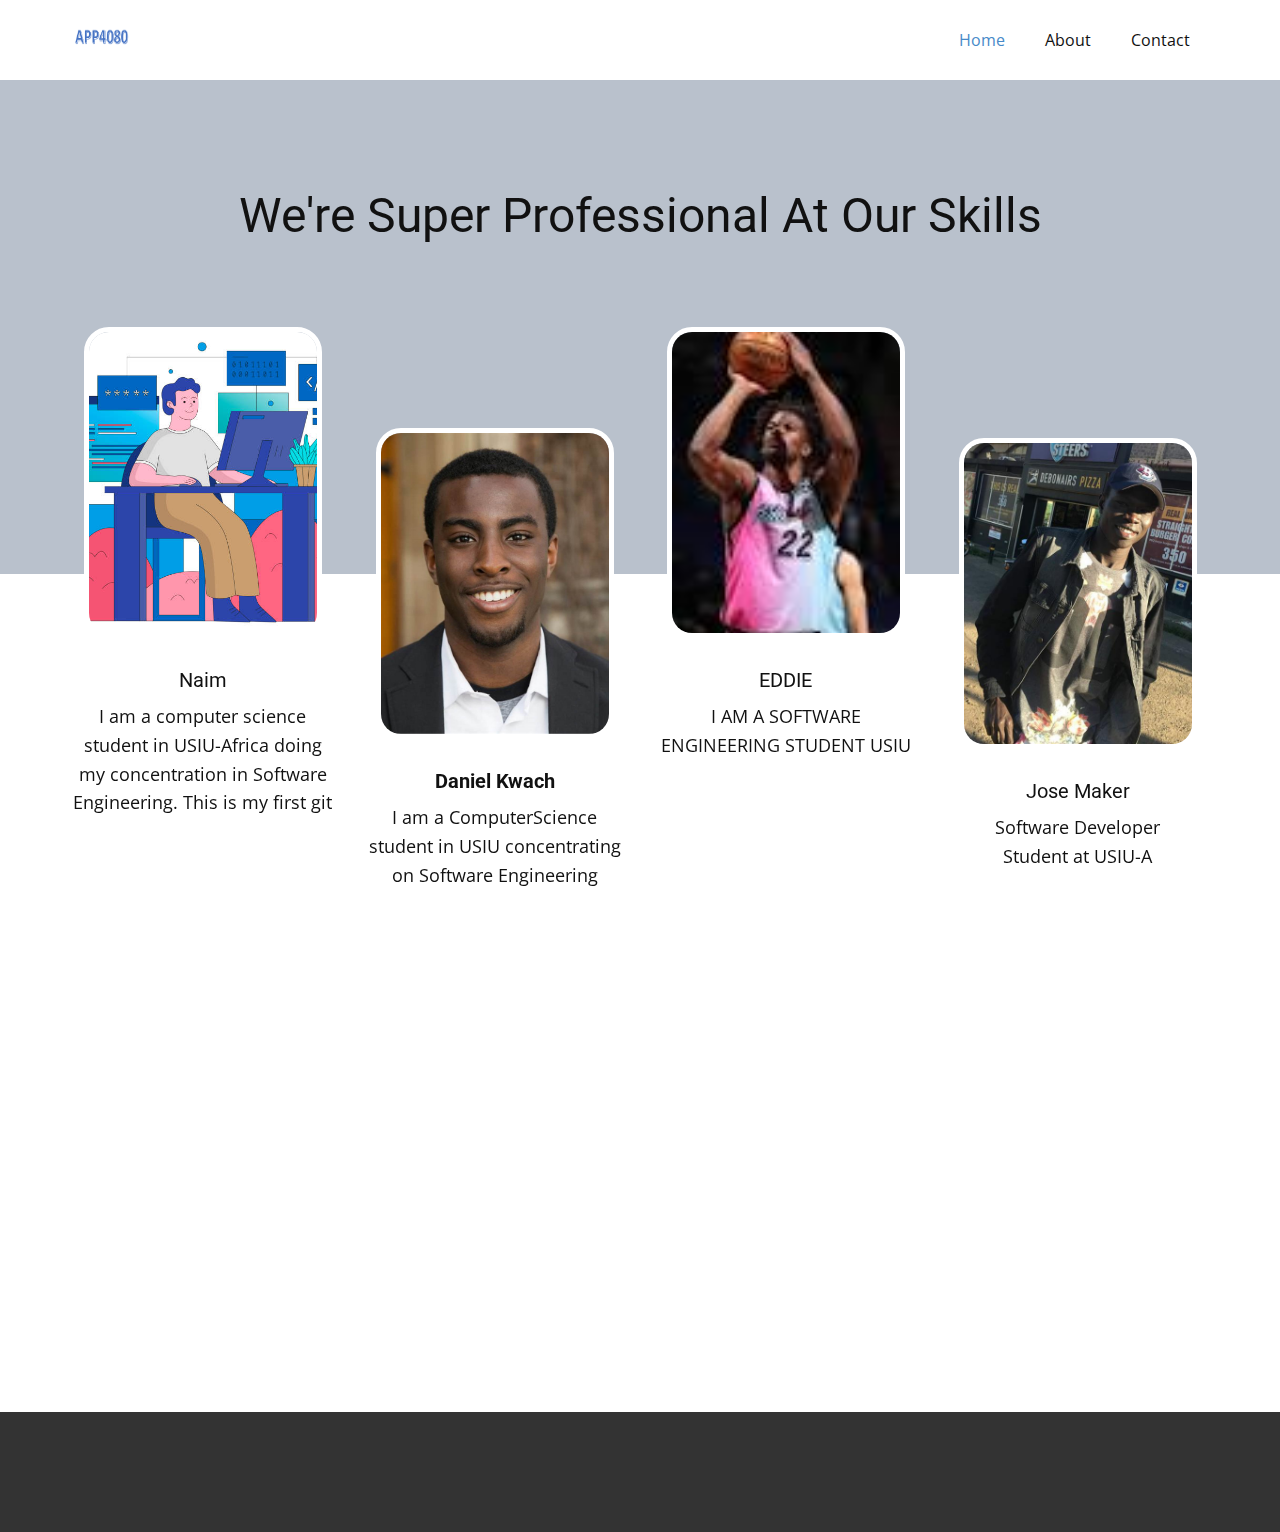
==== commit a71e244b: "Merge https://github.com/nsa1im/The_Acers" ====
--- a/index.html
+++ b/index.html
@@ -82,9 +82,9 @@
                 </div>
                 <div class="u-container-align-center-lg u-container-align-center-md u-container-align-center-xl u-container-align-center-xs u-container-style u-layout-cell u-size-40 u-layout-cell-4" data-animation-name="customAnimationIn" data-animation-duration="1500" data-animation-delay="500">
                   <div class="u-container-layout u-valign-top-lg u-valign-top-xl u-valign-top-xs u-container-layout-5">
-                    <img class="u-border-5 u-border-white u-image u-image-round u-radius-25 u-image-2" src="images/q23.jpg" data-image-width="600" data-image-height="600">
-                    <h5 class="u-align-center u-text u-text-4">Celia Almeda</h5>
-                    <p class="u-align-center u-text u-text-5">Baker</p>
+                    <img class="u-border-5 u-border-white u-image u-image-round u-radius-25 u-image-2" src="images/profileImage.jpg" data-image-width="600" data-image-height="600">
+                    <h5 class="u-align-center u-text u-text-4"><strong> Daniel Kwach</strong></h5>
+                    <p class="u-align-center u-text u-text-5">I am a ComputerScience student in USIU concentrating on Software Engineering </p>
                   </div>
                 </div>
               </div>
@@ -93,9 +93,9 @@
               <div class="u-layout-col">
                 <div class="u-container-align-center-lg u-container-align-center-md u-container-align-center-xl u-container-align-center-xs u-container-style u-layout-cell u-size-40 u-layout-cell-5" data-animation-name="customAnimationIn" data-animation-duration="1500">
                   <div class="u-container-layout u-valign-top u-container-layout-6">
-                    <img class="u-border-5 u-border-white u-image u-image-round u-radius-25 u-image-3" src="images/e3w.jpg" data-image-width="600" data-image-height="600">
-                    <h5 class="u-align-center u-text u-text-6"> Frank Kinney</h5>
-                    <p class="u-align-center u-text u-text-7">Baker</p>
+                    <img class="u-border-5 u-border-white u-image u-image-round u-radius-25 u-image-3" src="images\kda.jpg" data-image-width="600" data-image-height="600">
+                    <h5 class="u-align-center u-text u-text-6"> EDDIE </h5>
+                    <p class="u-align-center u-text u-text-7">I AM A SOFTWARE ENGINEERING STUDENT USIU</p>
                   </div>
                 </div>
                 <div class="u-container-style u-hidden-md u-hidden-sm u-hidden-xs u-layout-cell u-size-20 u-layout-cell-6">
